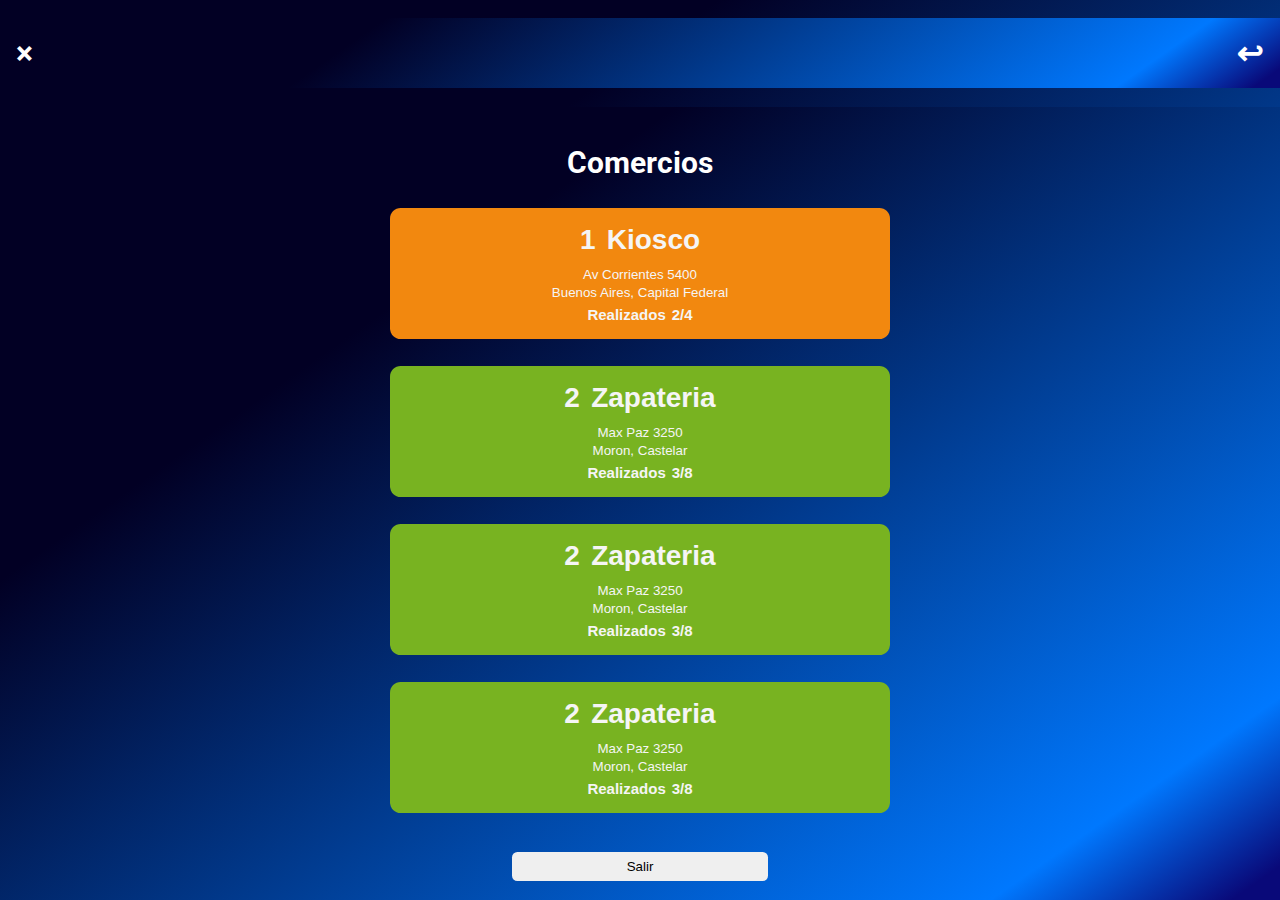
==== campañas.html @ b616bd73 "first commit" ====
<!DOCTYPE html>
<html lang="en">
<head>
    <meta charset="UTF-8">
    <meta http-equiv="X-UA-Compatible" content="IE=edge">
    <meta name="viewport" content="width=device-width, initial-scale=1.0">
    <link rel="stylesheet" href="./assets/css/style.css">
    <link rel="preconnect" href="https://fonts.googleapis.com">
    <link rel="preconnect" href="https://fonts.gstatic.com" crossorigin>
    <link href="https://fonts.googleapis.com/css2?family=Roboto:wght@500&display=swap" rel="stylesheet">
    <title>Campañas</title>
</head>

<body>

    <div class="container-icons">
        <p class="button-close">&#215;</p>
        <img src="https://www.arcor.com/ar/dist/images/logos/logo-grupo-arcor.png" alt="" class="logo-arcor">
        <p class="button-return">&#8617;</p>
    </div>

    <section class="container-principal">
        
        <p class="titulo-principal-comercios">Comercios</p>
        

        <div class="container-comercios">
            
            <button class="comercio">
                <div class="id-titulo">
                    <p>1</p>
                    <p>Kiosco</p>
                </div>

                <div class="direccion">
                    <p>Av Corrientes 5400</p>
                </div>

                <div class="localidad">
                    <p>Buenos Aires, Capital Federal</p>
                </div>

                <div class="cumplidos">
                    <p>Realizados</p>
                    <p>2/4</p>
                </div>

            </button>

            <button class="comercio color-objetivo-verde">
                <div class="id-titulo">
                    <p>2</p>
                    <p>Zapateria</p>
                </div>

                <div class="direccion">
                    <p>Max Paz 3250</p>
                </div>

                <div class="localidad">
                    <p>Moron, Castelar</p>
                </div>

                <div class="cumplidos">
                    <p>Realizados</p>
                    <p>3/8</p>
                </div>
                
            </button>

            <button class="comercio color-objetivo-verde">
                <div class="id-titulo">
                    <p>2</p>
                    <p>Zapateria</p>
                </div>

                <div class="direccion">
                    <p>Max Paz 3250</p>
                </div>

                <div class="localidad">
                    <p>Moron, Castelar</p>
                </div>

                <div class="cumplidos">
                    <p>Realizados</p>
                    <p>3/8</p>
                </div>
                
            </button>

            <button class="comercio color-objetivo-verde">
                <div class="id-titulo">
                    <p>2</p>
                    <p>Zapateria</p>
                </div>

                <div class="direccion">
                    <p>Max Paz 3250</p>
                </div>

                <div class="localidad">
                    <p>Moron, Castelar</p>
                </div>

                <div class="cumplidos">
                    <p>Realizados</p>
                    <p>3/8</p>
                </div>
                
            </button>

            

          


        </div>

        <button class="button-salir">Salir</button>


    </section>
    
</body>
</html>
---- assets/css/style.css ----
*{

    margin: 0;
    padding: 0;
    box-sizing: border-box;
}

body{

    /*background-image: url("../images/dark-blue.jpg");*/
    background: rgb(9,9,121);
background: linear-gradient(325deg, rgba(9,9,121,1) 2%, rgba(0,120,254,1) 12%, rgba(2,0,36,1) 72%);
    display: grid;
    place-items: center;
    min-height: 100vh;
    font-family: 'Roboto', sans-serif;
}

.container-login{
    
    padding: 1em;
    display: flex;
    flex-direction: column;
    align-items: center;
    justify-content: space-between;
    height: 80%;
    border-radius: 1em;
    background-color: #5f5f918a;
    color: white;
    
}



.olvido-contraseña{

    font-size: .8em;
}

.login{

    background-color: whitesmoke;
    display: flex;
    flex-direction: column;
    justify-content: space-around;
    align-items: center;
    padding: 3em;
    border-radius: 1em;
    
}

.login> input{
    
    padding: .6em;
    background-color: whitesmoke;

}

#usuario, #pass {
    
    border: none;
    border-bottom: .1em hsl(0, 1%, 52%) solid;
    outline: none;
}

#myBtn, .container-relevamiento > button{

    border-radius: 1.5rem;
    padding: .8em;
    border: none;
    background-color: blue;
    color: white;
    transition: all .3s ease-in-out;
    width: 6.5rem;
    
}

#myBtn:hover, .container-relevamiento > button:hover{

    cursor:pointer;
    background-color: hsl(36, 95%, 49%);
}





/*************************PANTALLA PRINCIPAL************************/

.container-principal{

    background: rgb(9,9,121);
    background: linear-gradient(325deg, rgba(9,9,121,1) 2%, rgba(0,120,254,1) 12%, rgba(2,0,36,1) 72%);
    height: 100%;
    display: grid;
    place-items: center;
    width: 100%;
    padding-top: 2em;
    
}

.container-logo-usuario{

    display: flex;
    flex-direction: column;
    align-items: center;
    justify-content: center;
    color: azure;
    
}


.container-logo-usuario > h2 {

    font-size: clamp(22px,4vw,32px);
    margin: 1em 1em;
}

.container-botones{

    display: flex;
    flex-direction: column;
    width: 80%;
    margin-top: 1em;
    
   
}

.container-botones> button{

    padding: 1em;
    border-radius: .9em;
    margin-bottom: 2em;
    border: none;
    color: white;
    font-weight: bolder;
    background-size: cover;
    background-repeat: no-repeat;
    background-position: center;
    transition: all .3s ease-in;
    font-family: 'Roboto', sans-serif;
    font-size: clamp(12px,4vw,20px);
    letter-spacing: .4em;
    background-color: hsl(240, 85%, 35%);
    word-break: keep-all;
    
}

.container-botones span{

    margin-right: .3em;
}

/*.container-botones> button:nth-child(1){

    background-image: url("../images/og-image.jpg");
    
}

.container-botones> button:nth-child(2){

    background-image: url("../images/arcor.jpg_1796290079.webp");
    
}

.container-botones> button:nth-child(3){

    background-image: url("../images/og-image.jpg");
    
}

.container-botones> button:nth-child(4){

    background-image: url("../images/og-image.jpg");
    
}

.container-botones> button:nth-child(5){

    background-image: url("../images/og-image.jpg");
    
    
}*/

.container-botones>button:hover{
     
    cursor: pointer;
    background-color: hsl(36, 95%, 49%);
    box-shadow: #9f9fce 0px 20px 30px -10px;
    

}

.button-salir{

    padding: .5em;
    width: 20%;
    border-radius: .4em;
    border: none;
    margin-bottom: 1em;
}

.button-salir:hover{

    cursor: pointer;
    color: white;
    background-color: red;

}


/**************COMERCIOS******************/

.container-icons{

    display: flex;
    color: white;
    flex-direction: row;
    width: 100%;
    justify-content: space-between;
    padding: .5em;
    font-size: 32px;
    font-weight: bolder;
    position: sticky;
    top: 0;
    background: rgb(9,9,121);
    background: linear-gradient(325deg, rgba(9,9,121,1) 2%, rgba(0,120,254,1) 12%, rgba(2,0,36,1) 72%);

}

.container-comercios, .container-objetivos{

    display: flex;
    flex-direction: column;
    margin-top: 1em;
}

.titulo-principal-comercios, .titulo-comercio, .container-principal > h2{

    color: white;
    font-weight: bolder;
    font-size: 30px;
    
}

.container-icons > p:hover{

    cursor: pointer;
}

.comercio, .objetivo{

    background-color: hwb(32 6% 5%);
    border-radius: .8em;
    border: none;
    padding: .8em;
    text-align: center;
    width: clamp(200px,40vw,500px);
    color: whitesmoke;
    margin-bottom: 2em;
    
    
}

.comercio:hover, .objetivo:hover{

    cursor: pointer;
}

.color-objetivo-verde{

    background-color: #78b321;
}

.color-objetivo-rojo{

    background-color: hsl(0, 69%, 42%);
}

.color-objetivo-gris{

    background-color: rgb(184, 189, 189);
}

.id-titulo, .id-objetivo{

    font-weight: bolder;
    font-size: 28px;
}

.comercio > div {

    margin-bottom: .2em;
}

.id-titulo,.id-objetivo, .cumplidos, .estado-objetivos {

    display: flex;
    flex-direction: row;
    justify-content: center
    
    
   
}

.id-titulo > p, .cumplidos > p, .id-objetivo> p, .estado-objetivos>p{

    margin: .2em;
}



/*****************OBJETIVOS******************/

.titulo-direccion{

    color: white;
    font-size: 16px;
    font-weight: 500;
}

.estado-objetivos, .cumplidos{

    font-weight: bolder;
    font-size: 15px;
}


/**********RELEVAMIENTO DE IMAGENES**********************/

.relevamiento{

    background-color: aliceblue;
    color: black;
    border-radius: 1em;
    margin-top: 1em;
    width: clamp(250px,50vw,450px);
    
}



.container-relevamiento{

    display: flex;
    flex-direction: column;
    margin: 2em;
}

.container-relevamiento > * {

    margin-bottom: 1em;
}

.container-relevamiento > input {
    
    border: none;
    border-bottom: .1em hsl(0, 1%, 52%) solid;
    outline: none;
    padding: .3em;
    background-color: transparent;
}

.container-relevamiento > button{

    width: 100%;
}

.container-relevamiento p {

    font-weight: bolder;
}

.container-relevamiento img {

    width: 50%;
    align-self: center;
}

.titulo-direccion{

    margin-top: .4em;
}



/********Cumplimiento***********/


.cantidades{

    display: flex;
    flex-direction: row;
    justify-content: center;


}

.container-grafico{

    background-color: white;
    color: black;
    border-radius: 5%;
}

.cantidades > p {

    margin-left: 1em;
    margin-bottom: 1em;
    
}

.grafico{

    padding: 1.5em;
}

.star{

    color: #e6bd0a;
    font-size: 32px;
}


/*********AYUDA***********/

.container-botones img{

   margin-right: .8em;
   transform: translateY(3px);
   width: clamp(12px,2vw,20px);
   
}




/********RESTABLECER CONTRASEÑA*******/

.contenedor-restablecer{

    background-color: #FFF;
    padding: 1rem;
    width: clamp(290px,60vw,6050px);
    border-radius: .5em;


}

.titulo-restablecer{

    font-size: clamp(23px,5vw,32px);
    font-weight: bolder;
}

.contenedor-info-restablecer, form{

    display: grid;
    place-items: center;
    width: 100%;
    
    
}

.contenedor-info-restablecer > *{

    margin-top: .5em;
}

#email-restablecer{

    
    border-radius: .4em;
    padding: .4em;
    width: 60%;
}

.restablecer, .cancel{

    padding: .5em;
    border-radius: .6em;
    width: 10em;
    background-color: hwb(229 1% 36%);
    color: white;
    border-style: none;
}

.contenedor-botones{

    
    display: grid;
    place-items: center;
    padding: .5em;
}

.contenedor-botones button{

    margin-top: 1em;
    transition: all .2s ease-in-out;

}

.contenedor-botones button:hover:not(.cancel){

    cursor: pointer;
    background-color: hsl(36, 95%, 49%);
}

.cancel{

    background-color: transparent;
    width: 100%;
    border: 1px solid black;
    
    
    
}

.cancel a{

    color: #000;
    list-style: none;
    display: flex;
    align-items: center;
    justify-content: center;
    text-decoration: none;
    
    
    
    
}
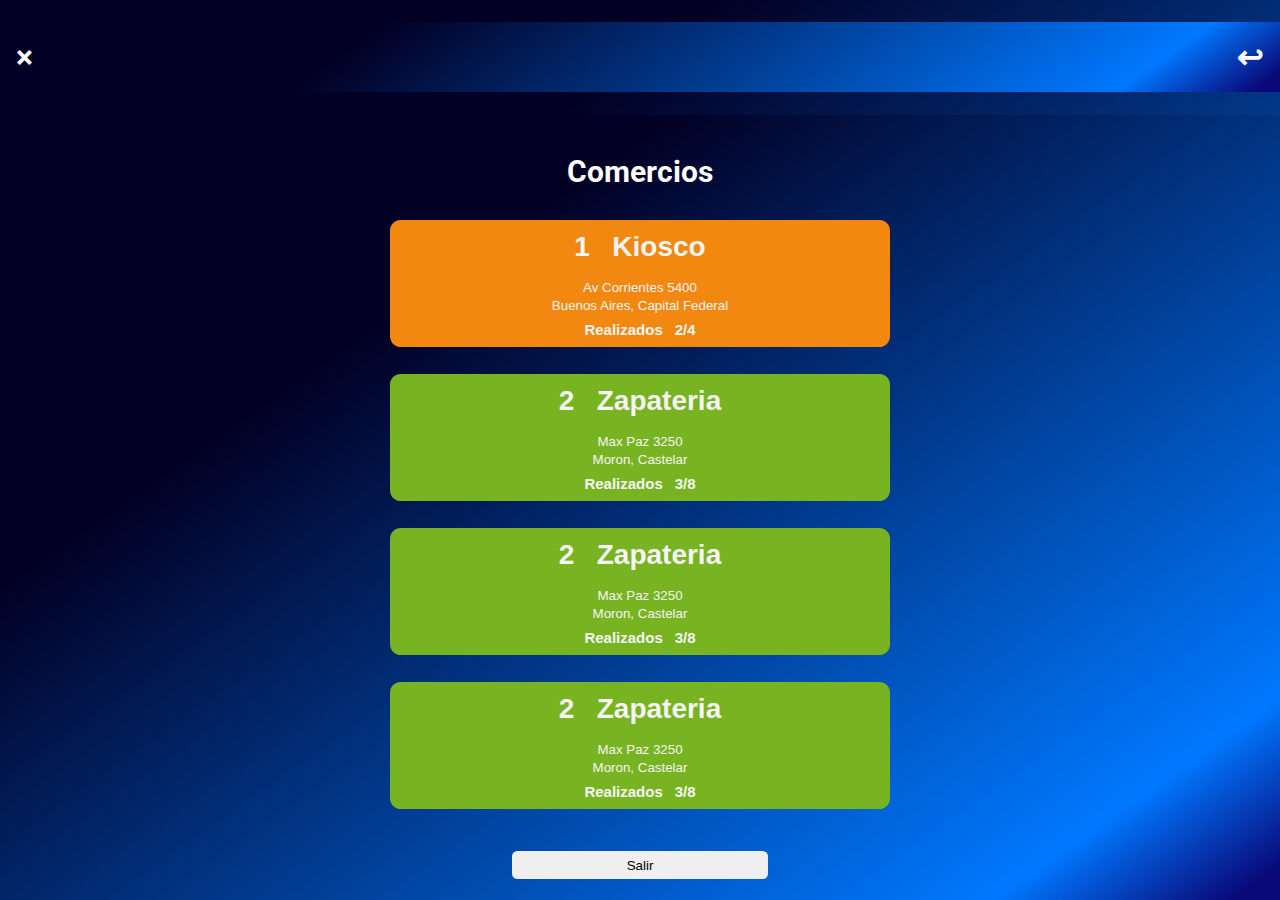
==== commit 6889b63d: "Funcionalidad en botones v.1" ====
--- a/campañas.html
+++ b/campañas.html
@@ -121,6 +121,8 @@
 
 
     </section>
+
+    <script src="js/index.js" type="module"></script>
     
 </body>
 </html>--- a/assets/css/style.css
+++ b/assets/css/style.css
@@ -140,10 +140,19 @@
     transition: all .3s ease-in;
     font-family: 'Roboto', sans-serif;
     font-size: clamp(12px,4vw,20px);
-    letter-spacing: .4em;
+    letter-spacing: .3em;
     background-color: hsl(240, 85%, 35%);
-    word-break: keep-all;
-    
+    
+    
+    
+}
+
+.container-botones a {
+
+    color: white;
+    text-decoration: none;
+    width: 100%;
+    height: 100%;
 }
 
 .container-botones span{
@@ -253,7 +262,6 @@
     background-color: hwb(32 6% 5%);
     border-radius: .8em;
     border: none;
-    padding: .8em;
     text-align: center;
     width: clamp(200px,40vw,500px);
     color: whitesmoke;
@@ -305,7 +313,7 @@
 
 .id-titulo > p, .cumplidos > p, .id-objetivo> p, .estado-objetivos>p{
 
-    margin: .2em;
+    margin: .4em;
 }
 
 
